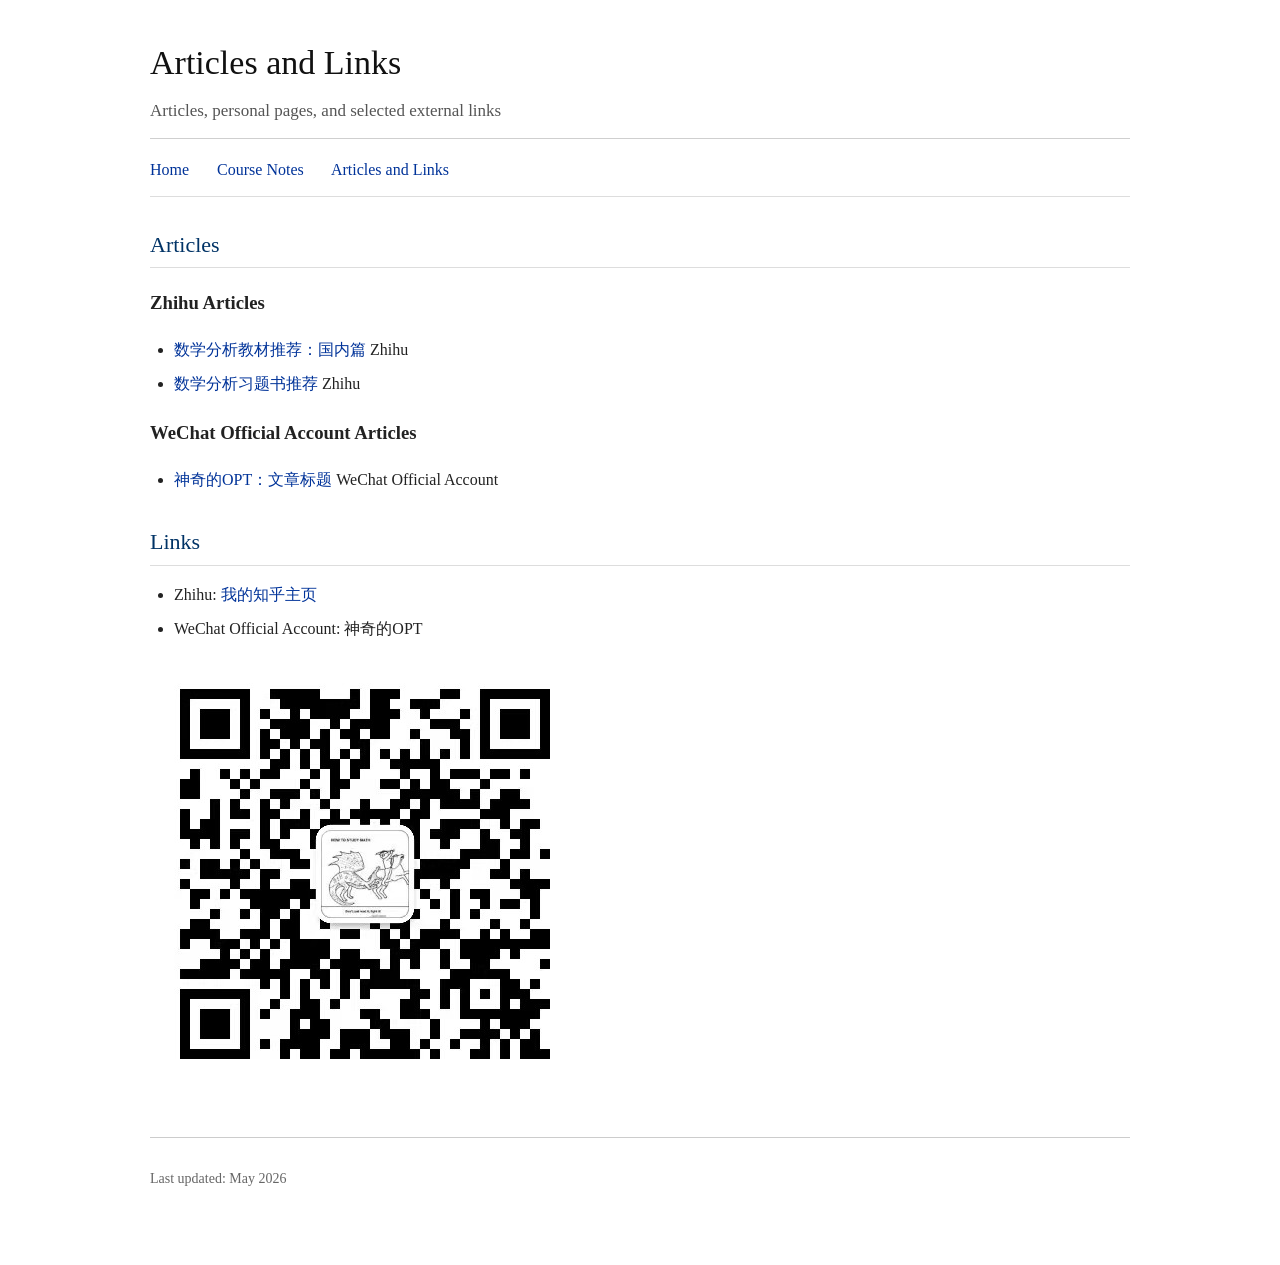
==== links.html @ 3bdb8acf "Rename articles.html to links.html" ====
<!DOCTYPE html>
<html lang="zh-CN">
<head>
  <meta charset="UTF-8">
  <title>Articles and Links - MarkingChieh</title>
  <meta name="viewport" content="width=device-width, initial-scale=1.0">
  <link rel="stylesheet" href="css/style.css">
</head>

<body>
  <div class="container">

    <header class="site-header">
      <div>
        <h1>Articles and Links</h1>
        <p class="subtitle">Articles, personal pages, and selected external links</p>
      </div>
    </header>

    <nav class="navbar">
      <a href="index.html">Home</a>
      <a href="notes.html">Course Notes</a>
      <a href="articles.html">Articles and Links</a>
    </nav>

    <main>
      <section>
        <h2>Articles</h2>

        <h3>Zhihu Articles</h3>
        <ul>
          <li>
            <a href="你的知乎文章链接" target="_blank">
              数学分析教材推荐：国内篇
            </a>
            <span class="article-source">Zhihu</span>
          </li>
          <li>
            <a href="你的知乎文章链接" target="_blank">
              数学分析习题书推荐
            </a>
            <span class="article-source">Zhihu</span>
          </li>
        </ul>

        <h3>WeChat Official Account Articles</h3>
        <ul>
          <li>
            <a href="你的微信公众号文章链接" target="_blank">
              神奇的OPT：文章标题
            </a>
            <span class="article-source">WeChat Official Account</span>
          </li>
        </ul>
      </section>

      <section>
        <h2>Links</h2>
        <ul>
          <li>
            Zhihu:
            <a href="https://www.zhihu.com/people/jiu-wu-zun-mark" target="_blank">我的知乎主页</a>
          </li>
          <li>
            WeChat Official Account:
            神奇的OPT
          </li>
          <!--
          <li>
            GitHub:
            <a href="https://github.com/Marking2019" target="_blank">Marking2019</a>
          </li>
          -->
        </ul>

        <div class="wechat-qrcode">
          <img src="images/神奇的OPT-wechat-qrcode.jpg" alt="WeChat Official Account QR Code">
        </div>
      </section>
    </main>

    <footer>
      <p>Last updated: May 2026</p>
    </footer>

  </div>
</body>
</html>
---- css/style.css ----
body {
  margin: 0;
  padding: 0;
  background: #ffffff;
  color: #222222;
  font-family: Georgia, "Times New Roman", "Microsoft YaHei", "SimSun", serif;
  font-size: 16px;
  line-height: 1.68;
}

.container {
  max-width: 980px;
  margin: 0 auto;
  padding: 34px 28px 60px;
}

.site-header {
  border-bottom: 1px solid #cfcfcf;
  margin-bottom: 16px;
  padding-bottom: 12px;
}

h1 {
  margin: 0;
  font-size: 34px;
  font-weight: normal;
  color: #111111;
}

.subtitle {
  margin: 6px 0 0;
  color: #555555;
  font-size: 17px;
}

.navbar {
  margin: 18px 0 30px;
  padding-bottom: 12px;
  border-bottom: 1px solid #dddddd;
}

.navbar a {
  margin-right: 24px;
  color: #003399;
  text-decoration: none;
}

.navbar a:hover {
  text-decoration: underline;
}

section {
  margin-bottom: 30px;
}

h2 {
  font-size: 22px;
  font-weight: normal;
  color: #003366;
  border-bottom: 1px solid #dddddd;
  padding-bottom: 4px;
  margin: 0 0 12px;
}

ul, ol {
  padding-left: 24px;
}

li {
  margin-bottom: 7px;
}

a {
  color: #003399;
  text-decoration: none;
}

a:hover {
  text-decoration: underline;
}

.profile {
  display: flex;
  gap: 32px;
  align-items: flex-start;
}

.profile-text {
  flex: 1;
}

.profile-photo {
  width: 190px;
  text-align: center;
}

.profile-photo img {
  width: 170px;
  max-width: 100%;
  border: 1px solid #cccccc;
  padding: 4px;
  background: #ffffff;
}

.photo-note {
  margin-top: 8px;
  color: #777777;
  font-size: 13px;
  line-height: 1.4;
}

.email {
  font-family: Consolas, "Courier New", monospace;
}

.more-link {
  margin-top: 8px;
}

footer {
  margin-top: 40px;
  padding-top: 15px;
  border-top: 1px solid #cccccc;
  color: #666666;
  font-size: 14px;
}

code {
  font-family: Consolas, "Courier New", monospace;
  font-size: 90%;
}

@media (max-width: 700px) {
  .container {
    padding: 24px 18px 44px;
  }

  .profile {
    display: block;
  }

  .profile-photo {
    margin-top: 20px;
    text-align: left;
  }

  .navbar a {
    display: inline-block;
    margin-right: 16px;
    margin-bottom: 8px;
  }

  h1 {
    font-size: 30px;
  }
}
.神奇的OPT-wechat-qrcode {
  margin-top: 12px;
}

.神奇的OPT-wechat-qrcode img {
  width: 100px;
  border: 1px solid #cccccc;
  padding: 4px;
  background: #ffffff;
}

.神奇的OPT-wechat-qrcode p {
  margin-top: 6px;
  color: #555555;
  font-size: 14px;
}
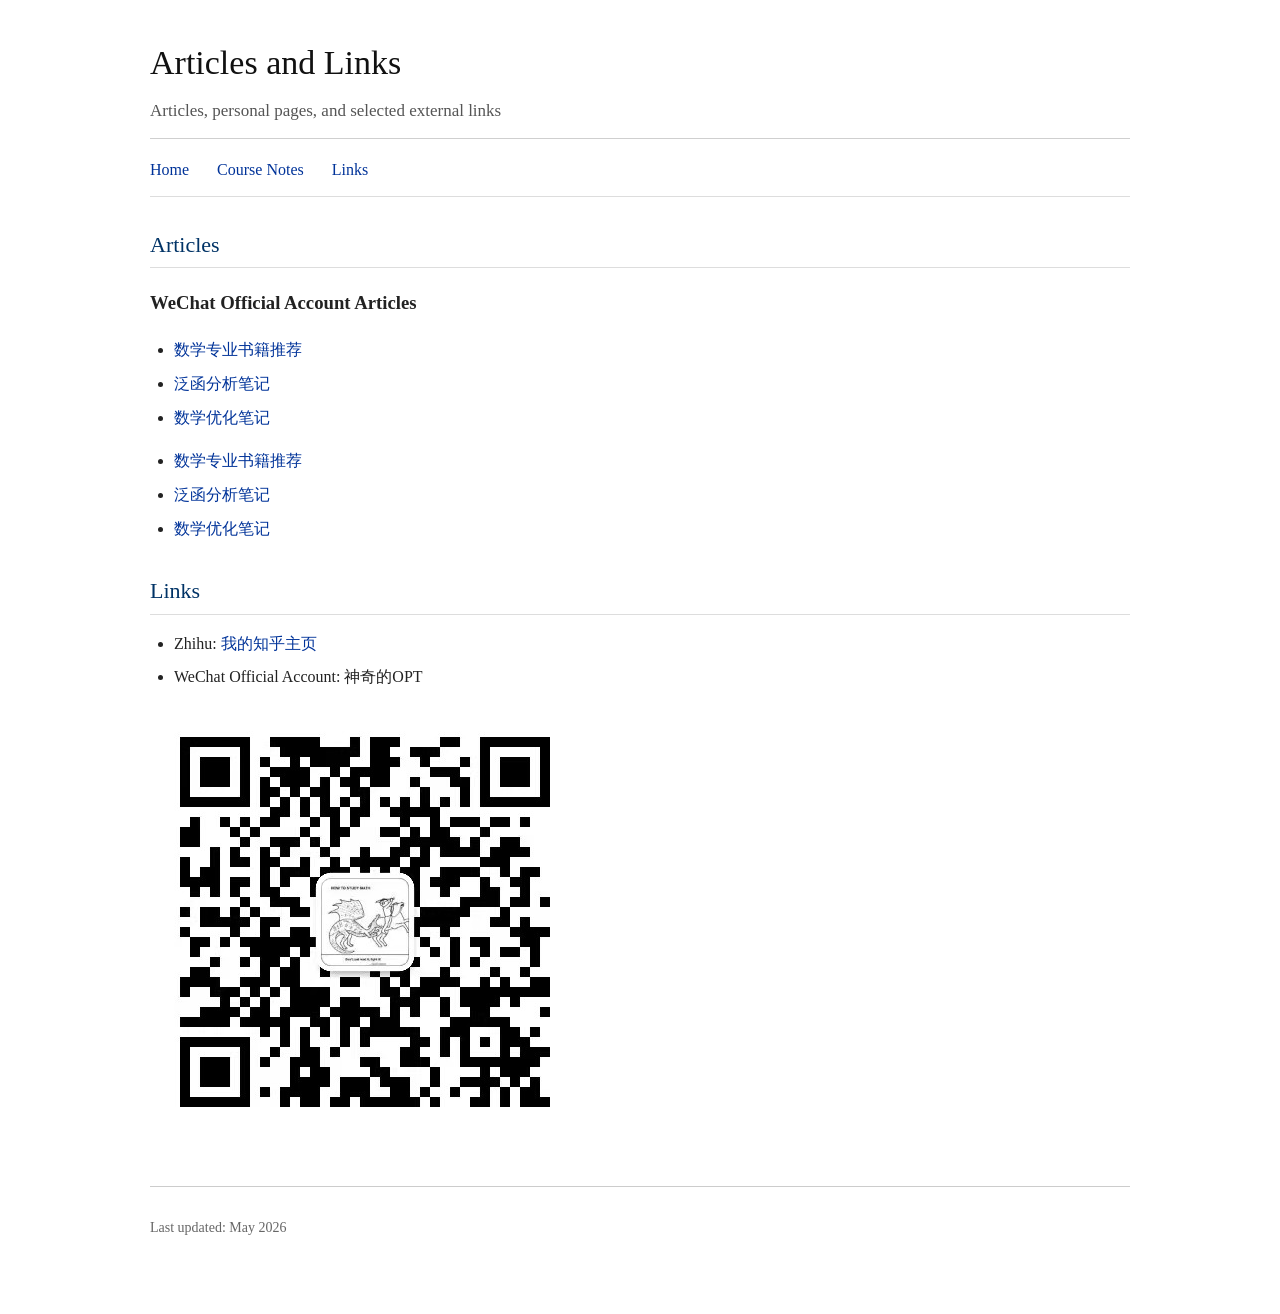
==== commit 287604f2: "Update links.html" ====
--- a/links.html
+++ b/links.html
@@ -20,36 +20,54 @@
     <nav class="navbar">
       <a href="index.html">Home</a>
       <a href="notes.html">Course Notes</a>
-      <a href="articles.html">Articles and Links</a>
+      <a href="links.html"> Links</a>
     </nav>
 
     <main>
       <section>
         <h2>Articles</h2>
 
-        <h3>Zhihu Articles</h3>
+        <h3>WeChat Official Account Articles</h3>
         <ul>
           <li>
-            <a href="你的知乎文章链接" target="_blank">
-              数学分析教材推荐：国内篇
+            <a href="https://mp.weixin.qq.com/mp/appmsgalbum?__biz=MzkxODQxNDk2Mg==&action=getalbum&album_id=4509685033959571463&scene=126&sessionid=1779370992315#wechat_redirect" target="_blank">
+              数学专业书籍推荐
             </a>
-            <span class="article-source">Zhihu</span>
+            <!--<span class="article-source">Zhihu</span>-->
           </li>
           <li>
-            <a href="你的知乎文章链接" target="_blank">
-              数学分析习题书推荐
+            <a href="https://mp.weixin.qq.com/mp/appmsgalbum?__biz=MzkxODQxNDk2Mg==&action=getalbum&album_id=4473367613628366862&scene=126&sessionid=1779370992315#wechat_redirect" target="_blank">
+              泛函分析笔记
             </a>
-            <span class="article-source">Zhihu</span>
+            <!--<span class="article-source">Zhihu</span>-->
+          </li>
+           <li>
+            <a href="https://mp.weixin.qq.com/mp/appmsgalbum?__biz=MzkxODQxNDk2Mg==&action=getalbum&album_id=3336222961019748353&scene=126&sessionid=1779370992315#wechat_redirect
+        <h3>Zhihu Articles</h3>" target="_blank">
+              数学优化笔记
+            </a>
+            <!--<span class="article-source">WeChat Official Account</span>-->
           </li>
         </ul>
 
-        <h3>WeChat Official Account Articles</h3>
         <ul>
           <li>
-            <a href="你的微信公众号文章链接" target="_blank">
-              神奇的OPT：文章标题
+            <a href="https://www.zhihu.com/column/c_2036798272048719622" target="_blank">
+              数学专业书籍推荐
             </a>
-            <span class="article-source">WeChat Official Account</span>
+            <!--<span class="article-source">WeChat Official Account</span>-->
+          </li>
+          <li>
+            <a href="https://www.zhihu.com/column/c_2027703095065416997" target="_blank">
+              泛函分析笔记
+            </a>
+            <!--<span class="article-source">WeChat Official Account</span>-->
+          </li>
+          <li>
+            <a href="https://www.zhihu.com/column/c_1345852222853439489" target="_blank">
+              数学优化笔记
+            </a>
+            <!--<span class="article-source">WeChat Official Account</span>-->
           </li>
         </ul>
       </section>
@@ -59,7 +77,7 @@
         <ul>
           <li>
             Zhihu:
-            <a href="https://www.zhihu.com/people/jiu-wu-zun-mark" target="_blank">我的知乎主页</a>
+            <a href="https://www.zhihu.com/people/jiu-wu-zhi-zun-mark" target="_blank">我的知乎主页</a>
           </li>
           <li>
             WeChat Official Account:
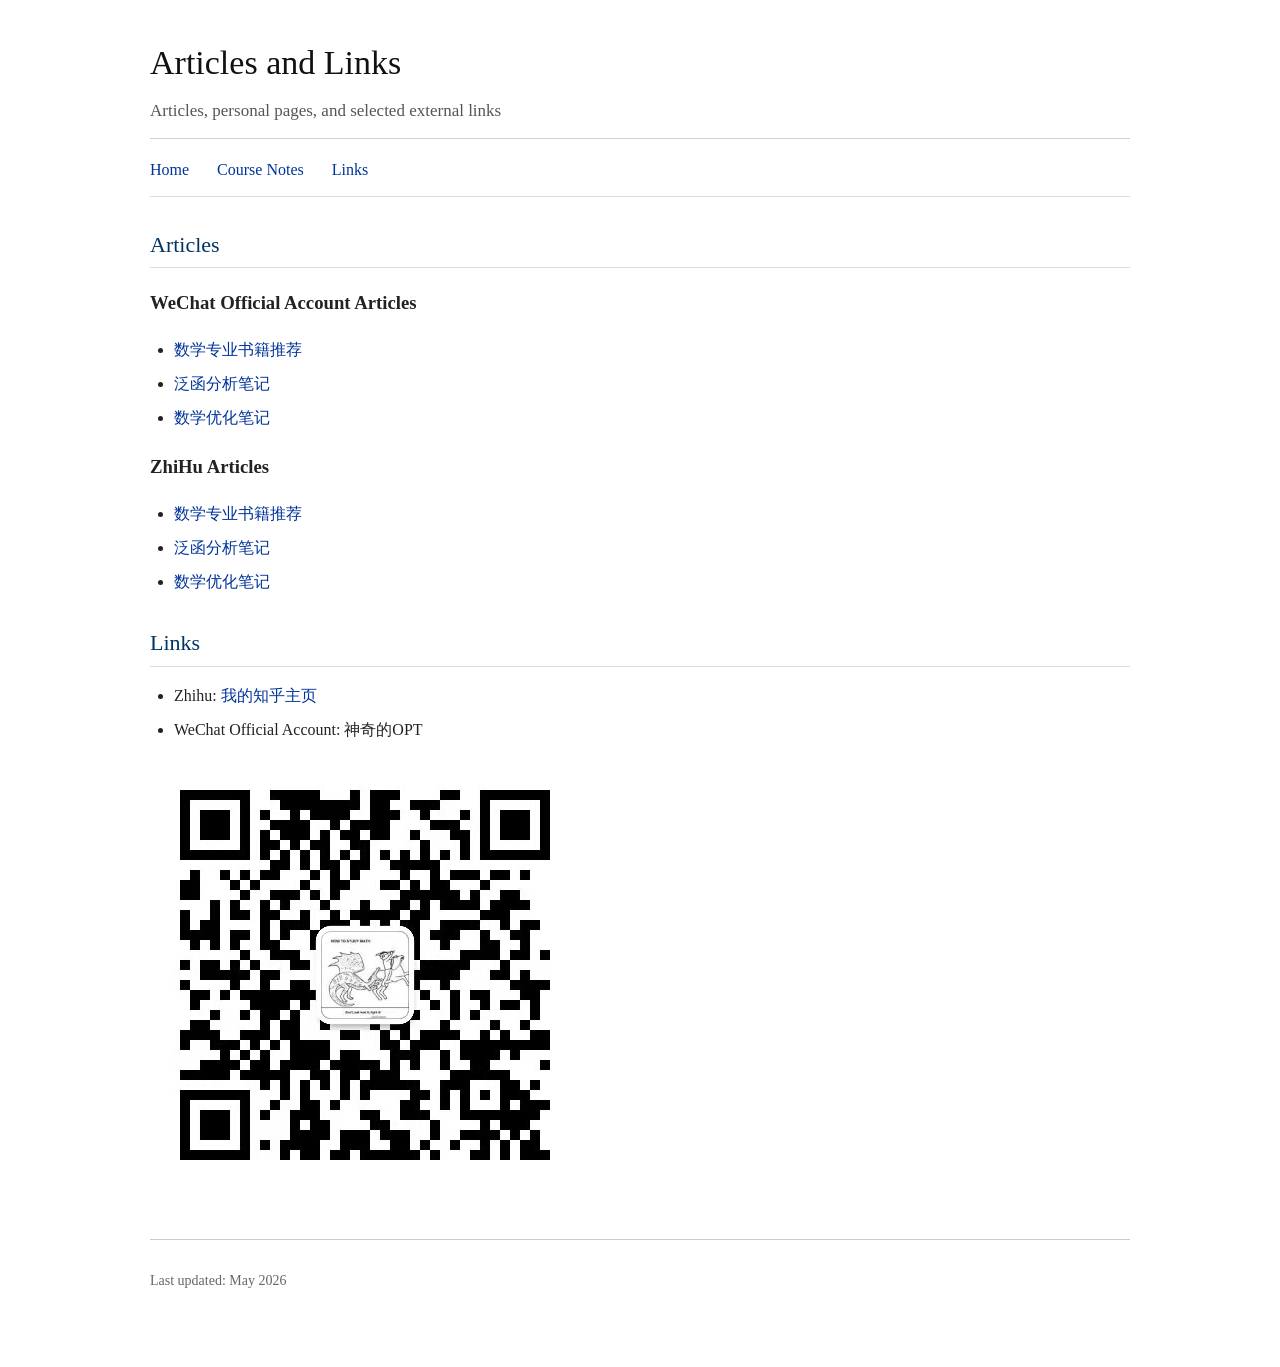
==== commit 7ec4373b: "Update links.html" ====
--- a/links.html
+++ b/links.html
@@ -49,7 +49,7 @@
             <!--<span class="article-source">WeChat Official Account</span>-->
           </li>
         </ul>
-
+<h3>ZhiHu Articles</h3>
         <ul>
           <li>
             <a href="https://www.zhihu.com/column/c_2036798272048719622" target="_blank">
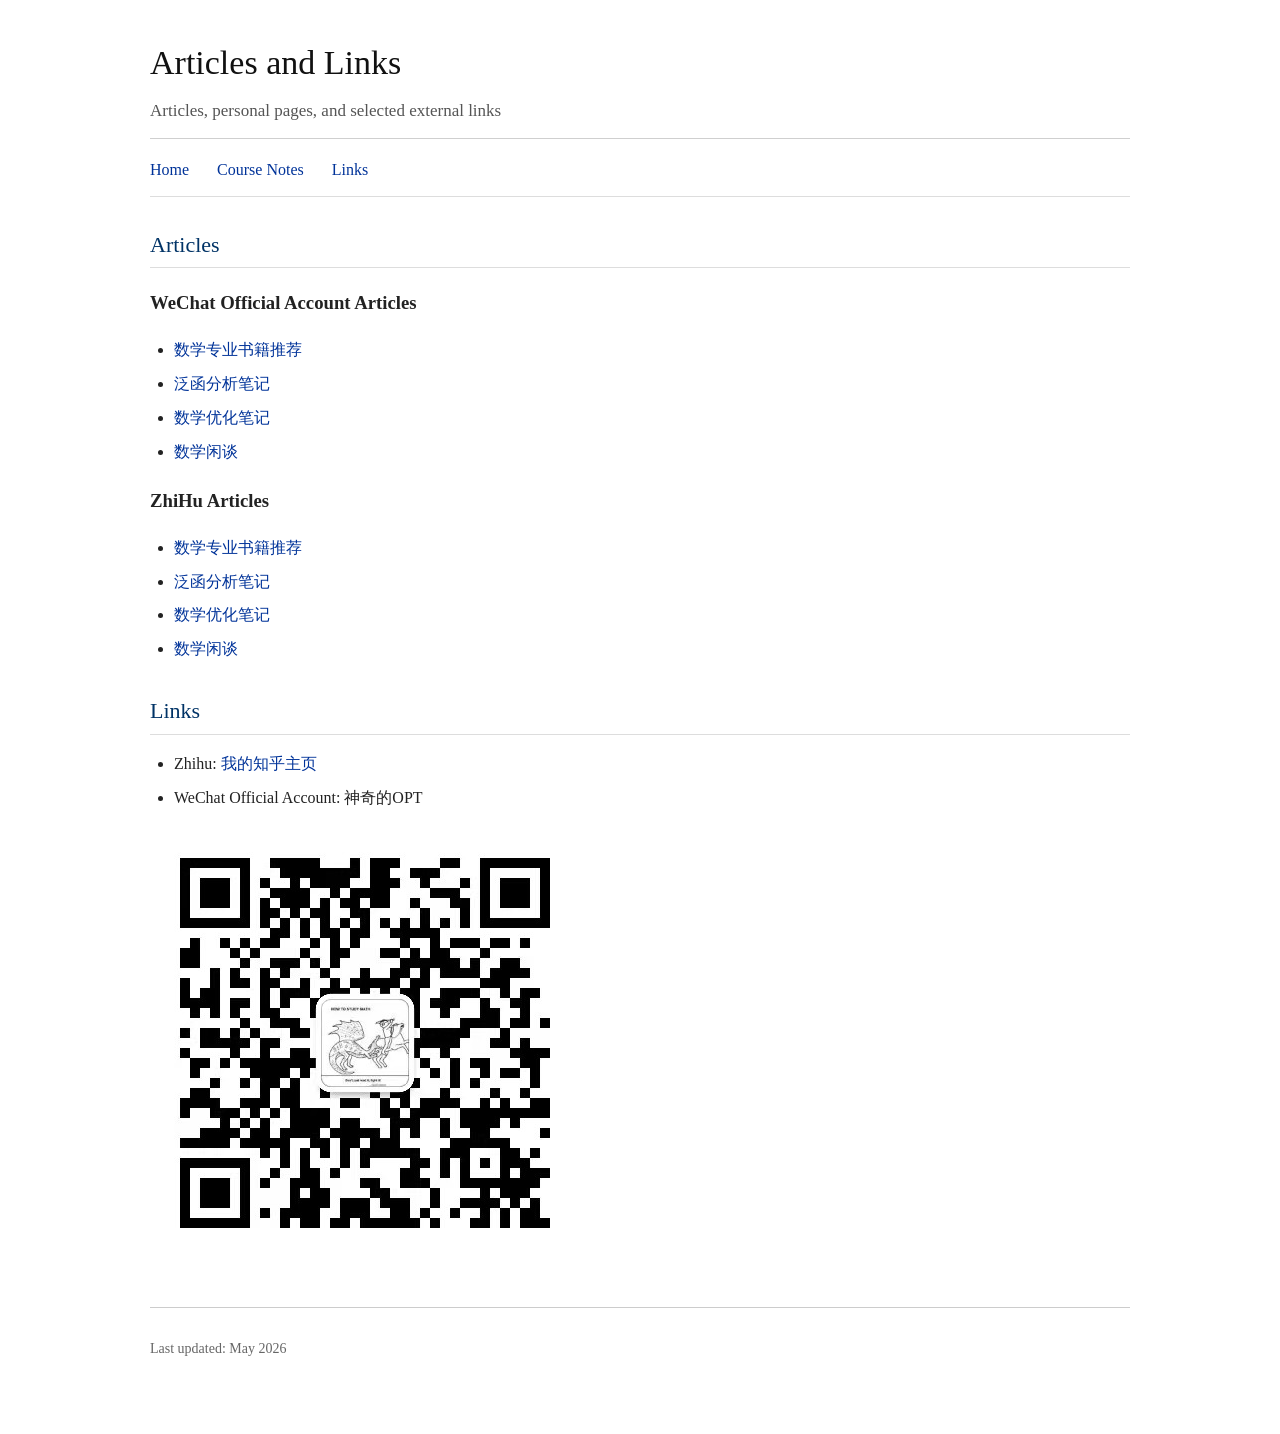
==== commit dc729786: "Update links.html" ====
--- a/links.html
+++ b/links.html
@@ -48,6 +48,12 @@
             </a>
             <!--<span class="article-source">WeChat Official Account</span>-->
           </li>
+          <li>
+            <a href="https://mp.weixin.qq.com/mp/appmsgalbum?__biz=MzkxODQxNDk2Mg==&action=getalbum&album_id=4215423409599168523&subscene=0&scenenote=https%3A%2F%2Fmp.weixin.qq.com%2Fs%3F__biz%3DMzkxODQxNDk2Mg%3D%3D%26mid%3D2247484214%26idx%3D1%26sn%3D68824339265524219ba9f9652ab51039%26chksm%3Dc0521d5a2276522e63ade30691f406c546a68da535eb75683ef748a6535f7935fd96c3db6b75%26scene%3D0%26xtrack%3D1%26subscene%3D90%26key%[base64]%26ascene%3D7%26uin%3DMjU4NzA4OTAwMg%253D%253D%26devicetype%3DUnifiedPCWindows%26version%3Df2541f0d%26lang%3Dzh_CN%26countrycode%3DCN%26exportkey%3Dn_ChQIAhIQvZmN8pDbrO0QFZb%252FHmPpPxLoAQIE97dBBAEAAAAAAFaMOANlDR8AAAAOpnltbLcz9gKNyK89dVj0jQzSZpN8Cv%252BrKMrm0PX%252BQsP8739EyWtFhZhSyPXMu3pun5zy9R5egtj5TNhDxane5t9p6%252F8pXSrgascac7xUTCSVvpuK3xpNfGQc1EK3YEi4XUvt9%252B905jekfEqdmm9UJf99QKpTxRGMW4mM1x9JDSouiiXbgLFZyAkduJtw1rZqh0seOZPBiILzFgFCyNj9ZyFdCNJzl1ph4pQDF2sGZHD45HJA8o0Z43tLCmwivJTzUV%252F44KKjkNAdTCGXIivuo58%253D%26acctmode%3D0%26pass_ticket%3D%252BQOKilo4XLk8X3jMQwRffCUYYIDFS944%252BG%252Fb%252BmPiJhpdmJmx8%252B%252BTes5o%252FFnZ2hun%26wx_header%3D0&mid=2247484214&idx=1&nolastread=1&sessionid=#wechat_redirect" target="_blank">
+              数学闲谈
+            </a>
+            <!--<span class="article-source">WeChat Official Account</span>-->
+          </li>
         </ul>
 <h3>ZhiHu Articles</h3>
         <ul>
@@ -66,6 +72,12 @@
           <li>
             <a href="https://www.zhihu.com/column/c_1345852222853439489" target="_blank">
               数学优化笔记
+            </a>
+            <!--<span class="article-source">WeChat Official Account</span>-->
+          </li>
+          <li>
+            <a href="https://www.zhihu.com/column/c_1963230948062639847" target="_blank">
+              数学闲谈
             </a>
             <!--<span class="article-source">WeChat Official Account</span>-->
           </li>
